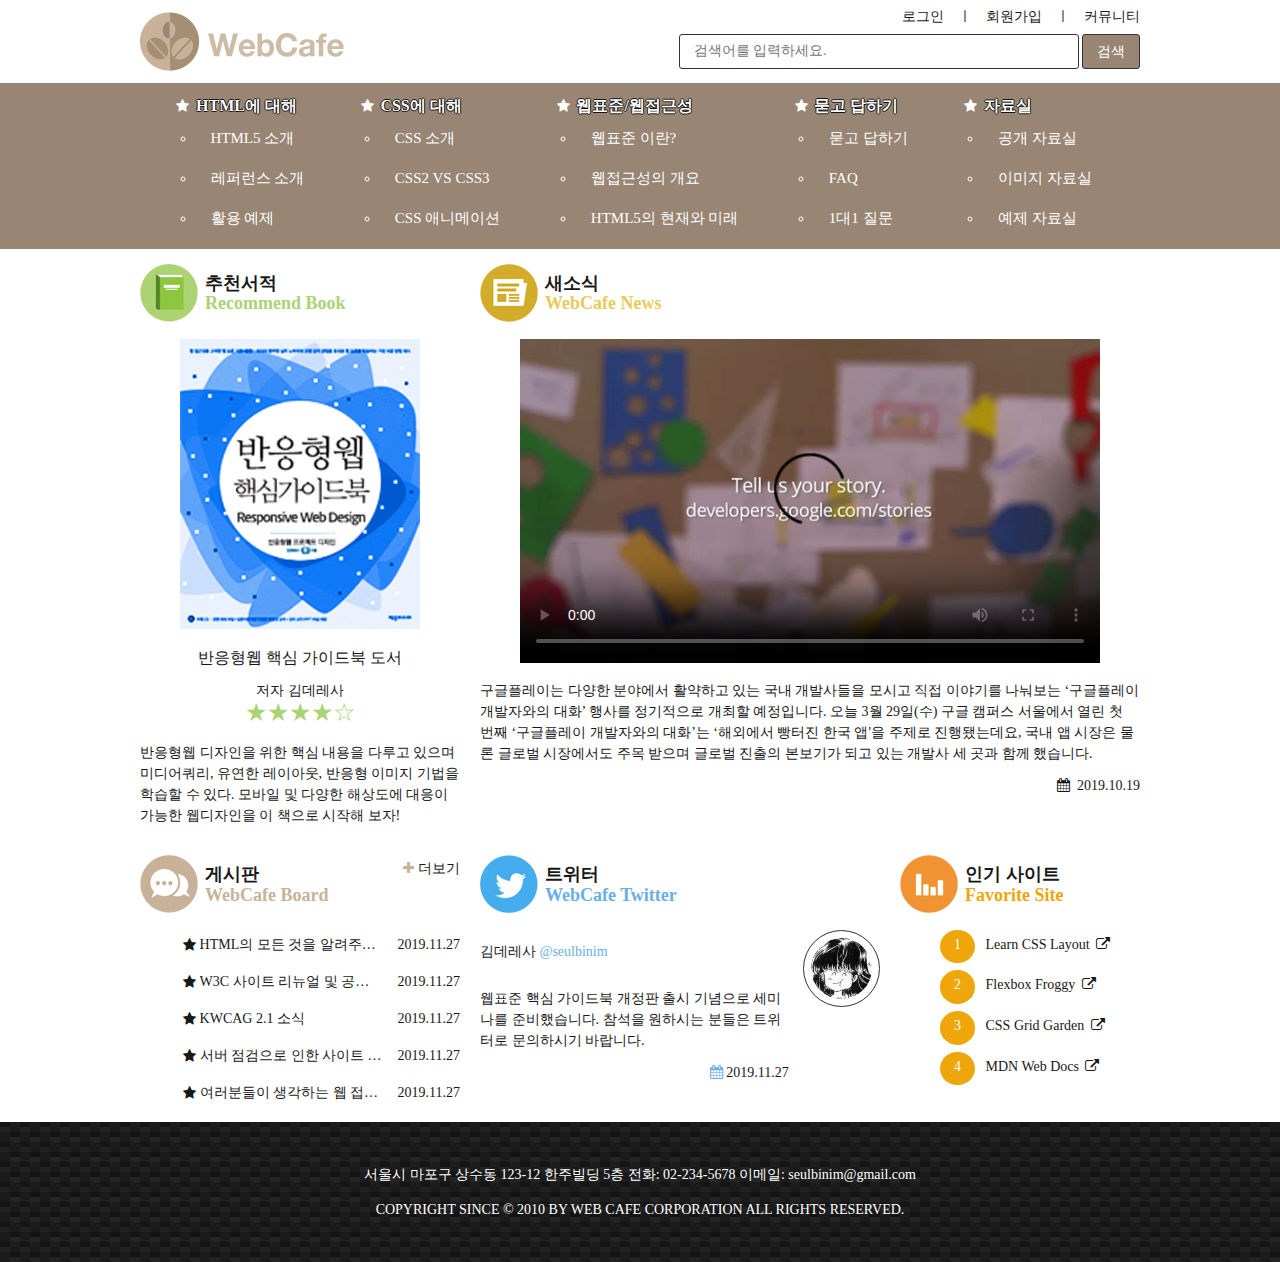
==== exRWD/index.html @ bb923dcf "RWD" ====
<!DOCTYPE html>
<html lang="ko-KR">
<head>
  <meta charset="UTF-8">
  <meta name="viewport" content="width=device-width, initial-scale=1.0">
  <meta http-equiv="X-UA-Compatible" content="ie=edge">
  <title>웹카페 - 반응형 웹</title>
  <link rel="stylesheet" href="./css/main.css">
  <link rel="stylesheet" href="./css/style/mobile.css" media="screen and (max-width: 999px)">
  <link rel="stylesheet" href="./css/style/desktop.css" media="screen and (min-width: 1000px)">
  <script src="./js/menu.js" defer></script>
</head>
<body>
  <div class="container">
    <header class="appHeader">
      <h1 class="brand resetMargin">
        <a href="index.html">
          <img src="./images/rwd-logo.png" alt="Web Cafe">
        </a>
      </h1>
      <ul class="memberOnly resetList">
        <li><a href="/">로그인</a></li>
        <li><span class="divider" aria-hidden="true">ㅣ</span><a href="/">회원가입</a></li>
        <li><span class="divider" aria-hidden="true">ㅣ</span><a href="/">커뮤니티</a></li>
      </ul>
      <form action="https://formspree.io/xyyzgpvy" method="POST" class="searchForm">
        <fieldset class="resetBox">
          <legend>검색</legend>
          <input type="search" required placeholder="검색어를 입력하세요." name="search" aria-label="검색어">
          <button type="submit" class="button buttonSearch">검색</button>
        </fieldset>
      </form>
    </header>
    <nav class="appNavigation menu">
      <h2 class="a11yHidden">메인 메뉴</h2>
      <button class="buttonNone buttonBurger" aria-label="메뉴 열기">
        <span class="burgerBar round positionTop"></span>
        <span class="burgerBar round positionMiddle"></span>
        <span class="burgerBar round positionBottom"></span>
      </button>
      <ul class="menu__list resetList">
        <li class="menu__item">
          <a href="#" class="menu__link">HTML에 대해</a>
          <ul class="menu__subMenu">
            <li><a href="#">HTML5 소개</a></li>
            <li><a href="#">레퍼런스 소개</a></li>
            <li><a href="#">활용 예제</a></li>
          </ul>
        </li>
        <li class="menu__item">
          <a href="#" class="menu__link">CSS에 대해</a>
          <ul class="menu__subMenu">
            <li><a href="#">CSS 소개</a></li>
            <li><a href="#">CSS2 VS CSS3</a></li>
            <li><a href="#">CSS 애니메이션</a></li>
          </ul>
        </li>
        <li class="menu__item">
          <a href="#" class="menu__link">웹표준/웹접근성</a>
          <ul class="menu__subMenu">
            <li><a href="#">웹표준 이란?</a></li>
            <li><a href="#">웹접근성의 개요</a></li>
            <li><a href="#">HTML5의 현재와 미래</a></li>
          </ul>
        </li>
        <li class="menu__item">
          <a href="#" class="menu__link">묻고 답하기</a>
          <ul class="menu__subMenu">
            <li><a href="#">묻고 답하기</a></li>
            <li><a href="#">FAQ</a></li>
            <li><a href="#">1대1 질문</a></li>
          </ul>
        </li>
        <li class="menu__item">
          <a href="#" class="menu__link">자료실</a>
          <ul class="menu__subMenu">
            <li><a href="#">공개 자료실</a></li>
            <li><a href="#">이미지 자료실</a></li>
            <li><a href="#">예제 자료실</a></li>
          </ul>
        </li>
      </ul>
    </nav>
    <main class="appMain">
      <section class="book">
        <h2 class="book__title sprite spriteBook">
          추천서적<span class="book__enTitle themeGreen">Recommend Book</span>
        </h2>
        <figure class="book__cover">
          <img src="./images/book_rwd.jpg" alt="" class="responsive" aria-labelledby="book__coverCaption">
          <figcaption id="book__coverCaption">
            반응형웹 핵심 가이드북 도서
          </figcaption>
        </figure>
        <dl class="book__info">
          <dt>저자</dt>
          <dd>김데레사</dd>
          <dt class="a11yHidden">평점</dt>
          <dd class="themeGreen" aria-label="5점 만점에 4점">
            <span aria-hidden="true">★★★★☆</span>
          </dd>
        </dl>
        <p class="book__summary">
          반응형웹 디자인을 위한 핵심 내용을 다루고 있으며 미디어쿼리, 유연한
          레이아웃, 반응형 이미지 기법을 학습할 수 있다. 모바일 및 다양한
          해상도에 대응이 가능한 웹디자인을 이 책으로 시작해 보자!
        </p>
      </section>
      <section class="news">
        <h2 class="news__title sprite spriteNews">
          새소식 <span class="news__enTitle themeYellow">WebCafe News</span>
        </h2>
        <figure class="news__videoContainer">
          <video class="news__video responsive" poster="media/poster.jpg" controls>
            <source src="media/stories.mp4" type="video/mp4" />
            <track
              src="media/stories-en.vtt"
              kind="captions"
              srclang="en"
              label="English Caption"
            />
          </video>
          <!-- <div class="iframeContainer iframe16To9">
            <iframe src="https://www.youtube.com/embed/0Jw7OBkkfzo" allowfullscreen></iframe>
          </div> -->
          <figcaption class="a11yHidden">구글 개발자 이야기</figcaption>
        </figure>
        <p class="news__summary">
          구글플레이는 다양한 분야에서 활약하고 있는 국내 개발사들을 모시고 직접
          이야기를 나눠보는 ‘구글플레이 개발자와의 대화’ 행사를 정기적으로
          개최할 예정입니다. 오늘 3월 29일(수) 구글 캠퍼스 서울에서 열린 첫 번째
          ‘구글플레이 개발자와의 대화’는 ‘해외에서 빵터진 한국 앱'을 주제로
          진행됐는데요, 국내 앱 시장은 물론 글로벌 시장에서도 주목 받으며 글로벌
          진출의 본보기가 되고 있는 개발사 세 곳과 함께 했습니다.
        </p>
        <time class="news__date icon-calendar" datetime="2019-10-19T14:03:23">
          2019.10.19
        </time>
      </section>
      <section class="board">
        <h2 class="board__title sprite spriteBoard">
          게시판<span class="board__enTitle themeBrown">WebCafe Board</span>
        </h2>
        <ul class="board__list">
          <li class="icon-star">
            <a href="#">HTML의 모든 것을 알려주마 샘플 활용법</a>
            <time datetime="2019-11-27T11:44:30">2019.11.27</time>
          </li>
          <li class="icon-star">
            <a href="#">W3C 사이트 리뉴얼 및 공지사항</a>
            <time datetime="2019-11-27T11:44:30">2019.11.27</time>
          </li>
          <li class="icon-star">
            <a href="#">KWCAG 2.1 소식</a>
            <time datetime="2019-11-27T11:44:30">2019.11.27</time>
          </li>
          <li class="icon-star">
            <a href="#">서버 점검으로 인한 사이트 이용안내 입니다.</a>
            <time datetime="2019-11-27T11:44:30">2019.11.27</time>
          </li>
          <li class="icon-star">
            <a href="#">여러분들이 생각하는 웹 접근성에 대해 이야기를 나누어 봅시다.</a>
            <time datetime="2019-11-27T11:44:30">2019.11.27</time>
          </li>
        </ul>
        <a href="/" title="게시판" class="board__more"><span class="icon-plus themeBrown"></span>더보기</a>
      </section>
      <section class="favorite">
        <h2 class="favorite__title sprite spriteFavorite">
          인기 사이트<span class="favorite__enTitle themeOrange">Favorite Site</span>
        </h2>
        <ol class="favorite__list">
          <li>
            <a href="http://ko.learnlayout.com/" target="_blank" data-tooltip="새창으로 열립니다.">
              Learn CSS Layout 
              <span class="icon-link-ext" aria-hidden="true"></span>
            </a>
          </li>
          <li>
            <a href="http://flexboxfroggy.com/#ko" target="_blank" data-tooltip="새창으로 열립니다.">
              Flexbox Froggy 
              <span class="icon-link-ext" aria-hidden="true"></span>
            </a>
          </li>
          <li>
            <a href="http://cssgridgarden.com/#ko" target="_blank" data-tooltip="새창으로 열립니다.">
              CSS Grid Garden 
              <span class="icon-link-ext" aria-hidden="true"></span>
            </a>
          </li>
          <li>
            <a href="https://developer.mozilla.org/ko/" target="_blank" data-tooltip="새창으로 열립니다.">
              MDN Web Docs 
              <span class="icon-link-ext" aria-hidden="true"></span>
            </a>
          </li>
        </ol>
      </section>
      <article class="twitter">
        <h2 class="twitter__title sprite spriteTwitter">
          트위터<span class="twitter__enTitle themeSkyblue">WebCafe Twitter</span>
        </h2>
        <div class="twitter__container">
          <dl class="twitter__userInfo">
            <dt class="a11yHidden">사용자 이름</dt>
            <dd class="twitter__userName">김데레사</dd>
            <dt class="a11yHidden">사용자 ID</dt>
            <dd class="twitter__userId themeSkyblue">
              <a href="/" target="_blank" title="트위터 계정으로 이동">@seulbinim</a>
            </dd>
          </dl>
          <figure class="twitter__userProfile">
            <img src="./images/seulbinim.jpg" alt="" class="responsive circlePhoto">
          </figure>
          <p class="twitter__summary">
            웹표준 핵심 가이드북 개정판 출시 기념으로 세미나를 준비했습니다. 
            참석을 원하시는 분들은 트위터로 문의하시기 바랍니다.
          </p>
          <time class="twitter__date" datetime="2019-11-27T15:03:25">
            <span class="icon-calendar themeSkyblue"></span>2019.11.27
          </time>
        </div>
      </article>
    </main>
    <footer class="appFooter">
      <address class="address">
        <span>서울시 마포구 상수동 123-12 한주빌딩 5층</span>
        <span>전화: <a class="address__telephone" href="tel:022345678">02-234-5678</a></span>
        <span>이메일:
          <a class="address__link" href="mailto:seulbinim@gmail.com?subject=문의사항">seulbinim@gmail.com</a></span>
      </address>
      <small class="copyright">
        Copyright since &copy; 2010 by Web Cafe CORPORATION ALL RIGHTS RESERVED.
      </small>
    </footer>
  </div>
</body>
</html>
---- exRWD/css/main.css ----
@charset "utf-8";
@import url("./reset/normalize.css");
@import url("./reset/reset.css");
@import url("./typography/typography.css");
@import url("./module/a11y.css");
@import url("./module/module.css");
@import url("./style/common.css");
---- exRWD/css/style/mobile.css ----
/* Mobile Layout */
body{
  font-size: 1.5rem;
}
.container{
  flex-flow: row wrap;
}
.appHeader, .appMain, .appFooter{
  width: 100%;
}
/* 헤더 */
.appHeader{
  display: flex;
  flex-flow: row wrap;
  padding-bottom: 1em;
  background: #38302e;
}
.brand, .memberOnly, .searchForm{
  width: 100%;
}
.brand, .searchForm{
  padding-left: 20px;
  padding-right: 20px;
}
/* 로고 */
.brand{
  padding-top: 0.5em;
  padding-bottom: 0.5em;
}
/* 멤버 서비스 */
.memberOnly{
  order: -1;
  display: flex;
  flex-flow: row nowrap;
  justify-content: flex-end;
  padding-left: 20px;
  padding-right: 5px;
  background: #988574;
  color: #fff;
}
/* 검색 폼 */
[type="search"]{
  width: calc(100% - 50px);
  margin-right: 10px;
}

.buttonSearch{
  border: 0;
  padding: 0;
  background: transparent;
  width: 35px;
  height: 35px;
  color: #fff;
  position: relative;
}
.buttonSearch::after{
  content: "";
  position: absolute;
  top: 0;
  left: 0;
  width: 100%;
  height: 100%;
  background: url("./../images/btn_search.png") no-repeat;
  background-size: 100% 100%;
}
/* 내비게이션 - 메인 메뉴 */

.menu{
  width: 100%;
}
.buttonBurger{
  width: 35px;
  height: 35px;
  position: absolute;
  top: 60px;
  right: 20px;
  overflow: hidden;
}
.burgerBar{
  position: absolute;
  left: 0;
  width: 100%;
  height: 20%;
  background: #fff;
  transition: all 0.2s;
}

.positionTop{
  top: 0;
}
.positionMiddle{
  top: 50%;
  transform: translateY(-50%);
}
.positionBottom{
  top: 100%;
  transform: translateY(-100%);
}

.isAct .positionTop{
  top: 50%;
  transform: translateY(-50%) rotate(45deg);
}
.isAct .positionMiddle{
  transform: translate(-100%, -50%);
}
.isAct .positionBottom{
  top: 50%;
  transform: translateY(-50%) rotate(-45deg);
}

.menu__list{
  width: 70%;
  height: 100vh;
  background: rgba(0,0,0,0.85);
  color: #fff;
  z-index: 1000;
  position: fixed;
  top: 0;
  left: 0;
  padding: 2em 1em;
  transform: translateX(-100%);
  transition: all 0.2s;
}
.isAct .menu__list{
  transform: none;
}
.menu__list a:hover, .menu__list a:focus{
  color: inherit;
}

.menu__item{
  margin: 1em 0;
}
.menu__link{
  display: inline-block;
  padding: 0.5em 1em;
}
.menu__subMenu{
  margin: 1em 0;
  display: none;
}
.menuAct .menu__subMenu{
  display: block;
}
.menu__subMenu a{
  display: block;
  padding: 0.5em 1em;
  margin-top: 0.5em;
}
.appMain{
  flex-flow: row wrap;
  padding: 1em 20px;
}
.book, .news, .board, .favorite, .twitter{
  width: 100%;
}

/* 푸터 */
.address span{
  display: block;
}
---- exRWD/css/style/desktop.css ----
/* Desktop Layout */
body{
  font-size: 1.4rem;
}
.container{
  flex-flow: column nowrap;
  align-items: center;
}
.appHeader, .menu__list ,.appMain{
  /* width: 1000px;  */
  /* 1280 해상도를 기준으로 디자인 */
  width: 78.125%;
  max-width: 1800px;
}

/* 헤더 */
.appHeader{
  position: relative;
  padding-bottom: 1em;
  min-height: 60px;
}
/* 로고 */
.brand{
  position: absolute;
  top: 50%;
  left: 0;
  margin-top: -30px;
}
/* 멤버 서비스 */
.memberOnly{
  text-align: right;
  font-size: 0;
  margin-right: -14px;
}
.memberOnly li{
  display: inline-block;
  font-size: 1.4rem;
}

/* 검색 폼 */
.searchForm{
  text-align: right;
}
[type="search"], .buttonSearch{
  vertical-align: middle;
}
[type="search"]{
  width: 400px;
}
.buttonSearch{
  background: #988574;
  color: #fff;
  height: 35px;
}
.appNavigation, .appFooter{
  width: 100%;
}
/* 메인 메뉴 */
.menu{
  background: #988574;
}
.buttonBurger{
  display: none;
}
.menu__list{
  margin-left: auto;
  margin-right: auto;
  overflow: hidden;
  padding: 1em;
  color: #fff;
  display: flex;
  flex-flow: row nowrap;
  justify-content: space-around;
}
/* .menu__item{
  float: left;
  margin: 0 22px;
} */
.menu__link{
  cursor: default;
  text-shadow: 1px 0 0 rgba(0,0,0,0.85), 0 1px 0 rgba(0,0,0,0.85), -1px 0 0 rgba(0,0,0,0.85), 0 -1px 0 rgba(0,0,0,0.85);
}
.menu__link:hover, .menu__link:focus{
  color: inherit
}
.menu__subMenu{
  padding-left: 1.5em;
}
.menu__subMenu a{
  display: block;
  padding: 0.5em 1em;
  margin-top: 0.5em;
}
.menu__subMenu a:hover, .menu__subMenu a:focus{
  color: #ff0;
}
.appMain{ 
  flex-flow: row wrap;
  justify-content: space-between;
}
.book{
  /* width: 320px; */
  width: 32%;
}
.news{
  /* width: 660px; */
  width: 66%;
}
.board{
  /* width: 320px; */
  width: 32%;
}
.favorite{
  order: 1;
  /* width: 240px; */
  width: 24%;
}
.twitter{
  /* width: 400px; */
  width: 40%;
}
/* 푸터 */
.appFooter{
  text-align: center;
}
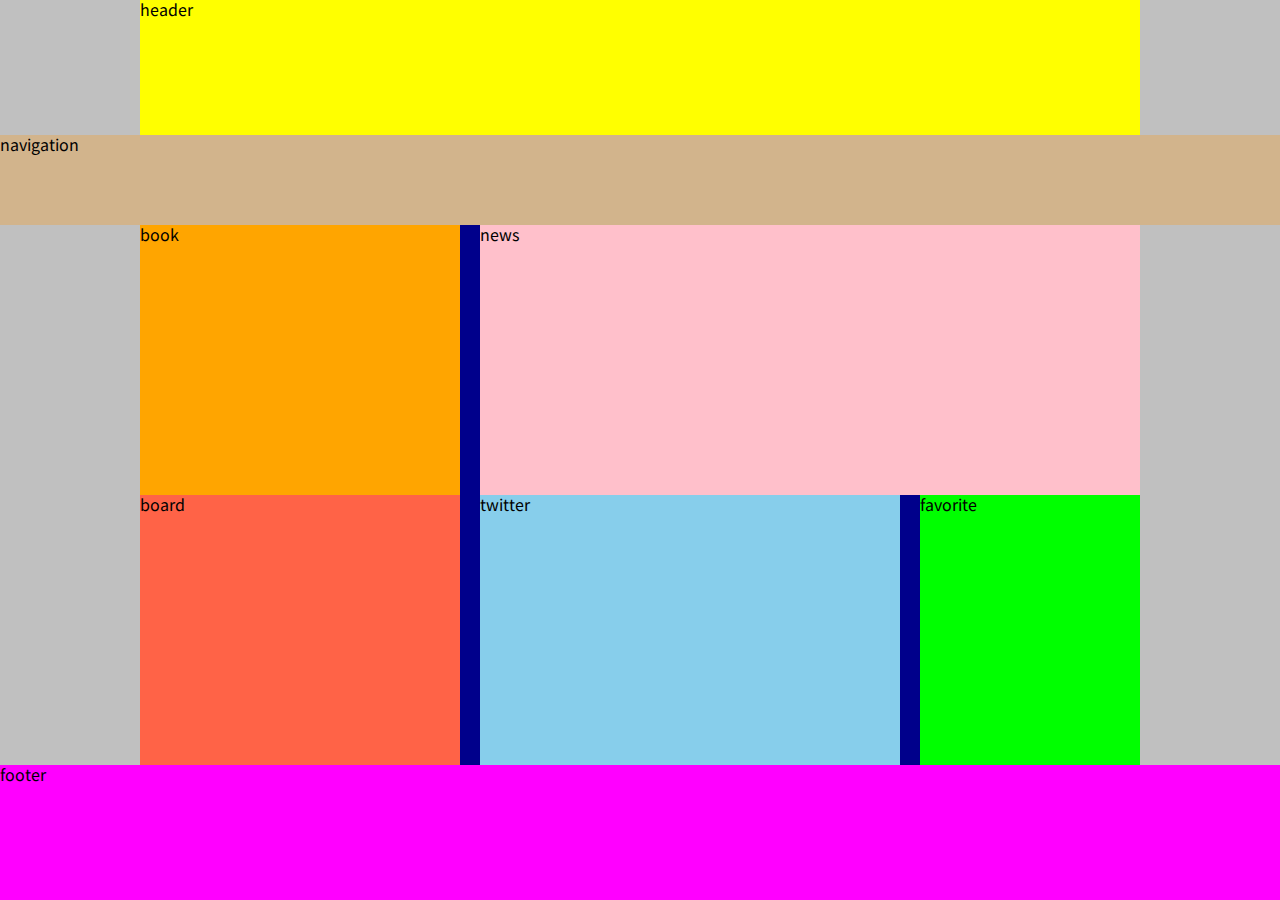
==== commit 2bd7b415: "RWD Layout Complete" ====
--- a/exRWD/index.html
+++ b/exRWD/index.html
@@ -1,238 +1,43 @@
 <!DOCTYPE html>
 <html lang="ko-KR">
 <head>
-  <meta charset="UTF-8">
-  <meta name="viewport" content="width=device-width, initial-scale=1.0">
-  <meta http-equiv="X-UA-Compatible" content="ie=edge">
-  <title>웹카페 - 반응형 웹</title>
-  <link rel="stylesheet" href="./css/main.css">
-  <link rel="stylesheet" href="./css/style/mobile.css" media="screen and (max-width: 999px)">
-  <link rel="stylesheet" href="./css/style/desktop.css" media="screen and (min-width: 1000px)">
-  <script src="./js/menu.js" defer></script>
+    <meta charset="UTF-8">
+    <!--  -->
+    <meta name="viewport" content="width=device-width, initial-scale=1.0"> 
+    <meta http-equiv="X-UA-Compatible" content="ie=edge">
+    <link rel="stylesheet" href="./css/style.css">
+    <link rel="stylesheet" href="./css/style/small.css" media="screen and (max-width:999px)">
+    <link rel="stylesheet" href="./css/style/large.css" media="screen and (min-width:1000px)">
+    <title>웹 카페-RWD</title>
 </head>
 <body>
-  <div class="container">
-    <header class="appHeader">
-      <h1 class="brand resetMargin">
-        <a href="index.html">
-          <img src="./images/rwd-logo.png" alt="Web Cafe">
-        </a>
-      </h1>
-      <ul class="memberOnly resetList">
-        <li><a href="/">로그인</a></li>
-        <li><span class="divider" aria-hidden="true">ㅣ</span><a href="/">회원가입</a></li>
-        <li><span class="divider" aria-hidden="true">ㅣ</span><a href="/">커뮤니티</a></li>
-      </ul>
-      <form action="https://formspree.io/xyyzgpvy" method="POST" class="searchForm">
-        <fieldset class="resetBox">
-          <legend>검색</legend>
-          <input type="search" required placeholder="검색어를 입력하세요." name="search" aria-label="검색어">
-          <button type="submit" class="button buttonSearch">검색</button>
-        </fieldset>
-      </form>
-    </header>
-    <nav class="appNavigation menu">
-      <h2 class="a11yHidden">메인 메뉴</h2>
-      <button class="buttonNone buttonBurger" aria-label="메뉴 열기">
-        <span class="burgerBar round positionTop"></span>
-        <span class="burgerBar round positionMiddle"></span>
-        <span class="burgerBar round positionBottom"></span>
-      </button>
-      <ul class="menu__list resetList">
-        <li class="menu__item">
-          <a href="#" class="menu__link">HTML에 대해</a>
-          <ul class="menu__subMenu">
-            <li><a href="#">HTML5 소개</a></li>
-            <li><a href="#">레퍼런스 소개</a></li>
-            <li><a href="#">활용 예제</a></li>
-          </ul>
-        </li>
-        <li class="menu__item">
-          <a href="#" class="menu__link">CSS에 대해</a>
-          <ul class="menu__subMenu">
-            <li><a href="#">CSS 소개</a></li>
-            <li><a href="#">CSS2 VS CSS3</a></li>
-            <li><a href="#">CSS 애니메이션</a></li>
-          </ul>
-        </li>
-        <li class="menu__item">
-          <a href="#" class="menu__link">웹표준/웹접근성</a>
-          <ul class="menu__subMenu">
-            <li><a href="#">웹표준 이란?</a></li>
-            <li><a href="#">웹접근성의 개요</a></li>
-            <li><a href="#">HTML5의 현재와 미래</a></li>
-          </ul>
-        </li>
-        <li class="menu__item">
-          <a href="#" class="menu__link">묻고 답하기</a>
-          <ul class="menu__subMenu">
-            <li><a href="#">묻고 답하기</a></li>
-            <li><a href="#">FAQ</a></li>
-            <li><a href="#">1대1 질문</a></li>
-          </ul>
-        </li>
-        <li class="menu__item">
-          <a href="#" class="menu__link">자료실</a>
-          <ul class="menu__subMenu">
-            <li><a href="#">공개 자료실</a></li>
-            <li><a href="#">이미지 자료실</a></li>
-            <li><a href="#">예제 자료실</a></li>
-          </ul>
-        </li>
-      </ul>
-    </nav>
-    <main class="appMain">
-      <section class="book">
-        <h2 class="book__title sprite spriteBook">
-          추천서적<span class="book__enTitle themeGreen">Recommend Book</span>
-        </h2>
-        <figure class="book__cover">
-          <img src="./images/book_rwd.jpg" alt="" class="responsive" aria-labelledby="book__coverCaption">
-          <figcaption id="book__coverCaption">
-            반응형웹 핵심 가이드북 도서
-          </figcaption>
-        </figure>
-        <dl class="book__info">
-          <dt>저자</dt>
-          <dd>김데레사</dd>
-          <dt class="a11yHidden">평점</dt>
-          <dd class="themeGreen" aria-label="5점 만점에 4점">
-            <span aria-hidden="true">★★★★☆</span>
-          </dd>
-        </dl>
-        <p class="book__summary">
-          반응형웹 디자인을 위한 핵심 내용을 다루고 있으며 미디어쿼리, 유연한
-          레이아웃, 반응형 이미지 기법을 학습할 수 있다. 모바일 및 다양한
-          해상도에 대응이 가능한 웹디자인을 이 책으로 시작해 보자!
-        </p>
-      </section>
-      <section class="news">
-        <h2 class="news__title sprite spriteNews">
-          새소식 <span class="news__enTitle themeYellow">WebCafe News</span>
-        </h2>
-        <figure class="news__videoContainer">
-          <video class="news__video responsive" poster="media/poster.jpg" controls>
-            <source src="media/stories.mp4" type="video/mp4" />
-            <track
-              src="media/stories-en.vtt"
-              kind="captions"
-              srclang="en"
-              label="English Caption"
-            />
-          </video>
-          <!-- <div class="iframeContainer iframe16To9">
-            <iframe src="https://www.youtube.com/embed/0Jw7OBkkfzo" allowfullscreen></iframe>
-          </div> -->
-          <figcaption class="a11yHidden">구글 개발자 이야기</figcaption>
-        </figure>
-        <p class="news__summary">
-          구글플레이는 다양한 분야에서 활약하고 있는 국내 개발사들을 모시고 직접
-          이야기를 나눠보는 ‘구글플레이 개발자와의 대화’ 행사를 정기적으로
-          개최할 예정입니다. 오늘 3월 29일(수) 구글 캠퍼스 서울에서 열린 첫 번째
-          ‘구글플레이 개발자와의 대화’는 ‘해외에서 빵터진 한국 앱'을 주제로
-          진행됐는데요, 국내 앱 시장은 물론 글로벌 시장에서도 주목 받으며 글로벌
-          진출의 본보기가 되고 있는 개발사 세 곳과 함께 했습니다.
-        </p>
-        <time class="news__date icon-calendar" datetime="2019-10-19T14:03:23">
-          2019.10.19
-        </time>
-      </section>
-      <section class="board">
-        <h2 class="board__title sprite spriteBoard">
-          게시판<span class="board__enTitle themeBrown">WebCafe Board</span>
-        </h2>
-        <ul class="board__list">
-          <li class="icon-star">
-            <a href="#">HTML의 모든 것을 알려주마 샘플 활용법</a>
-            <time datetime="2019-11-27T11:44:30">2019.11.27</time>
-          </li>
-          <li class="icon-star">
-            <a href="#">W3C 사이트 리뉴얼 및 공지사항</a>
-            <time datetime="2019-11-27T11:44:30">2019.11.27</time>
-          </li>
-          <li class="icon-star">
-            <a href="#">KWCAG 2.1 소식</a>
-            <time datetime="2019-11-27T11:44:30">2019.11.27</time>
-          </li>
-          <li class="icon-star">
-            <a href="#">서버 점검으로 인한 사이트 이용안내 입니다.</a>
-            <time datetime="2019-11-27T11:44:30">2019.11.27</time>
-          </li>
-          <li class="icon-star">
-            <a href="#">여러분들이 생각하는 웹 접근성에 대해 이야기를 나누어 봅시다.</a>
-            <time datetime="2019-11-27T11:44:30">2019.11.27</time>
-          </li>
-        </ul>
-        <a href="/" title="게시판" class="board__more"><span class="icon-plus themeBrown"></span>더보기</a>
-      </section>
-      <section class="favorite">
-        <h2 class="favorite__title sprite spriteFavorite">
-          인기 사이트<span class="favorite__enTitle themeOrange">Favorite Site</span>
-        </h2>
-        <ol class="favorite__list">
-          <li>
-            <a href="http://ko.learnlayout.com/" target="_blank" data-tooltip="새창으로 열립니다.">
-              Learn CSS Layout 
-              <span class="icon-link-ext" aria-hidden="true"></span>
-            </a>
-          </li>
-          <li>
-            <a href="http://flexboxfroggy.com/#ko" target="_blank" data-tooltip="새창으로 열립니다.">
-              Flexbox Froggy 
-              <span class="icon-link-ext" aria-hidden="true"></span>
-            </a>
-          </li>
-          <li>
-            <a href="http://cssgridgarden.com/#ko" target="_blank" data-tooltip="새창으로 열립니다.">
-              CSS Grid Garden 
-              <span class="icon-link-ext" aria-hidden="true"></span>
-            </a>
-          </li>
-          <li>
-            <a href="https://developer.mozilla.org/ko/" target="_blank" data-tooltip="새창으로 열립니다.">
-              MDN Web Docs 
-              <span class="icon-link-ext" aria-hidden="true"></span>
-            </a>
-          </li>
-        </ol>
-      </section>
-      <article class="twitter">
-        <h2 class="twitter__title sprite spriteTwitter">
-          트위터<span class="twitter__enTitle themeSkyblue">WebCafe Twitter</span>
-        </h2>
-        <div class="twitter__container">
-          <dl class="twitter__userInfo">
-            <dt class="a11yHidden">사용자 이름</dt>
-            <dd class="twitter__userName">김데레사</dd>
-            <dt class="a11yHidden">사용자 ID</dt>
-            <dd class="twitter__userId themeSkyblue">
-              <a href="/" target="_blank" title="트위터 계정으로 이동">@seulbinim</a>
-            </dd>
-          </dl>
-          <figure class="twitter__userProfile">
-            <img src="./images/seulbinim.jpg" alt="" class="responsive circlePhoto">
-          </figure>
-          <p class="twitter__summary">
-            웹표준 핵심 가이드북 개정판 출시 기념으로 세미나를 준비했습니다. 
-            참석을 원하시는 분들은 트위터로 문의하시기 바랍니다.
-          </p>
-          <time class="twitter__date" datetime="2019-11-27T15:03:25">
-            <span class="icon-calendar themeSkyblue"></span>2019.11.27
-          </time>
-        </div>
-      </article>
-    </main>
-    <footer class="appFooter">
-      <address class="address">
-        <span>서울시 마포구 상수동 123-12 한주빌딩 5층</span>
-        <span>전화: <a class="address__telephone" href="tel:022345678">02-234-5678</a></span>
-        <span>이메일:
-          <a class="address__link" href="mailto:seulbinim@gmail.com?subject=문의사항">seulbinim@gmail.com</a></span>
-      </address>
-      <small class="copyright">
-        Copyright since &copy; 2010 by Web Cafe CORPORATION ALL RIGHTS RESERVED.
-      </small>
-    </footer>
-  </div>
+    <div class="container">
+        <header class="appHeader">
+            header
+        </header>
+        <nav class="appNavigation">
+            navigation
+        </nav>
+        <main class="appMain">
+            <section class="book">
+                book
+            </section>
+            <section class="news">
+                news
+            </section>
+            <section class="board">
+                board
+            </section>
+            <section class="favorite">
+                favorite
+            </section>
+            <article class="twitter">
+                twitter
+            </article>
+        </main>
+        <footer class="appFooter">
+            footer
+        </footer>
+    </div>
 </body>
-</html>
+</html>--- a/exRWD/css/style.css
+++ b/exRWD/css/style.css
@@ -0,0 +1,12 @@
+@charset "utf-8";
+@import url(./reset/normalize.css);
+@import url(./reset/reset.css);
+@import url(./module/a11y.css);
+@import url(./typography/textstyle.css);
+@import url(./module/designpart.css);
+@import url(./style/public.css);
+@import url(./style/background.css);
+
+body{
+    background-color: yellow;
+}--- a/exRWD/css/style/small.css
+++ b/exRWD/css/style/small.css
@@ -0,0 +1,21 @@
+body{
+    background-color: pink;
+    font-size:1.4rem;
+}
+.appHeader, .appMain, .appFooter{
+    width:100%;
+}
+.appNavigation{
+    position: fixed;
+    top:0;
+    left:0;
+    width:70vw;
+    height:100vh;
+    transform: translate(-98%);
+}
+.appMain{
+    min-height:70vh;
+}
+.book, .news, .board, .favorite, .twitter{
+    width:100%;
+}--- a/exRWD/css/style/large.css
+++ b/exRWD/css/style/large.css
@@ -0,0 +1,32 @@
+body{
+    background-color: skyblue;
+    font-size: 1.6rem;
+}
+.container{    
+    justify-content: center;    
+}
+.appHeader, .appMain{
+    width:1000px;
+}
+.appNavigation, .appFooter{
+    width:100%;
+}
+.appMain{
+    justify-content: space-between;
+}
+.book{
+    width: 320px;
+}
+.news{
+    width:660px;
+}
+.board{
+    width:320px;
+}
+.favorite{
+    width:220px;
+    order:1;
+}
+.twitter{
+    width:420px;
+}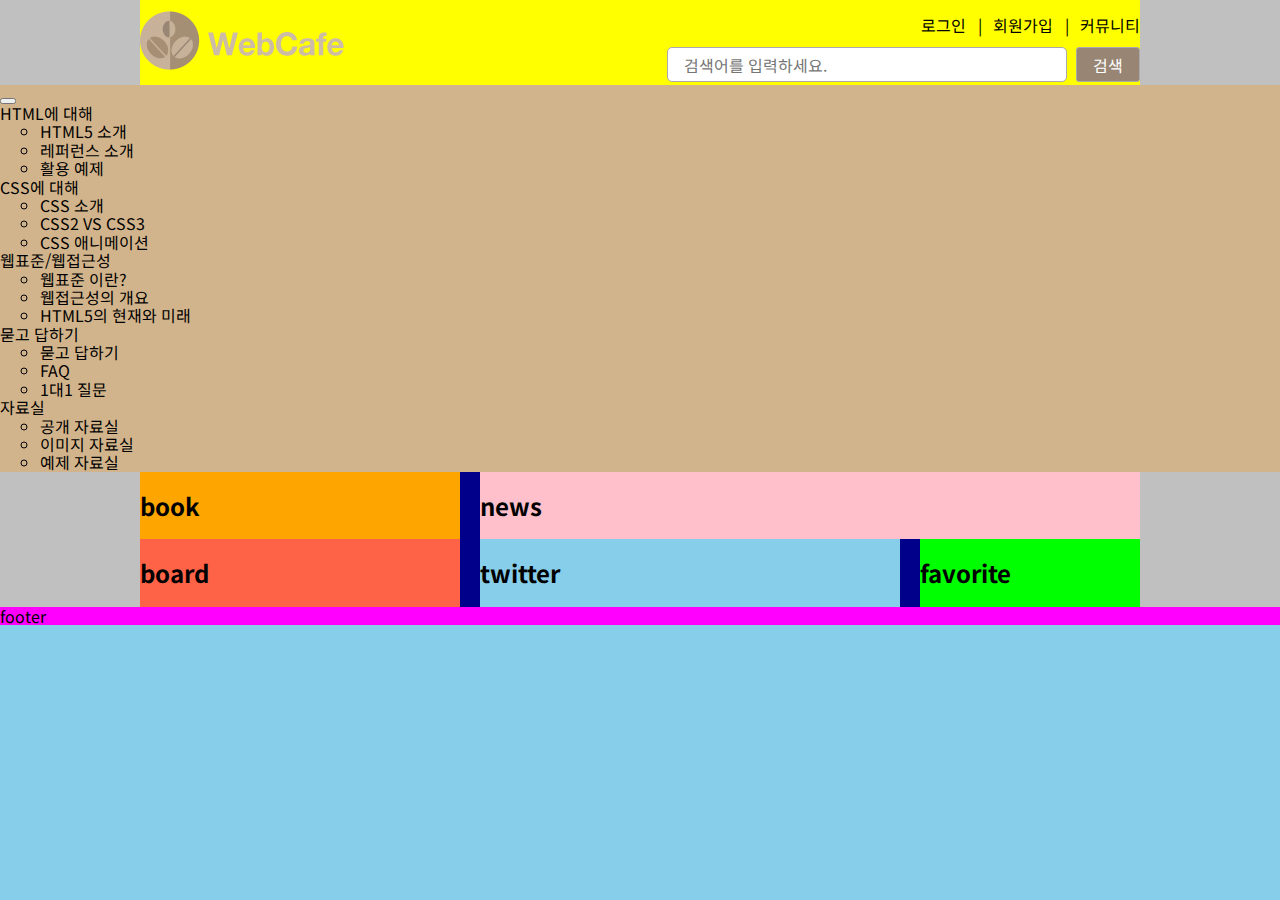
==== commit a9681ab0: "HTML/CSS class RWD nav" ====
--- a/exRWD/index.html
+++ b/exRWD/index.html
@@ -13,26 +13,100 @@
 <body>
     <div class="container">
         <header class="appHeader">
-            header
+            <h1 class="brand">
+                <a href="#">
+                    <img class="responsive" src="./images/rwd-logo.png" alt="Web Cafe">
+                </a>
+            </h1>            
+            <ul class="memberOnly resetList">
+                <li><a href="#">로그인</a></li>
+                <li><span aria-hidden="true">|</span><a href="#">회원가입</a></li>
+                <li><span aria-hidden="true">|</span><a href="#">커뮤니티</a></li>
+            </ul>
+            <form action="https://formspree.io/xyyzgpvy" method="POST" class="searchForm">
+                <fieldset class="resetBox">
+                    <legend>검색 폼</legend>
+                    <label for="search" class="a11yHidden">검색어</label>
+                    <input type="search" id="search" name="search" placeholder="검색어를 입력하세요." required>
+                    <button type="submit" class="button buttonSearch">검색</button>
+                </fieldset>
+            </form>
         </header>
-        <nav class="appNavigation">
-            navigation
+        <nav class="appNavigation menu">
+            <h2 class="a11yHidden">메인 메뉴</h2>
+            <button type="button" class="buttonNone buttonBurger" aria-label="메뉴 열기" >
+                <span class="burgerBar round positionTop"></span>
+                <span class="burgerBar round positionMiddle"></span>
+                <span class="burgerBar round positionBottom"></span>
+            </button>
+            <ul class="menu__list resetList">
+                <li class="menu__item">
+                    <a href="#" class="menu__link">HTML에 대해</a>
+                    <ul class="menu__subMenu">
+                        <li><a href="#">HTML5 소개</a></li>
+                        <li><a href="#">레퍼런스 소개</a></li>
+                        <li><a href="#">활용 예제</a></li>
+                    </ul>
+                </li>                
+                <li class="menu__item">
+                    <a href="#" class="menu__link">CSS에 대해</a>
+                    <ul class="menu__subMenu">
+                        <li><a href="#">CSS 소개</a></li>
+                        <li><a href="#">CSS2 VS CSS3</a></li>
+                        <li><a href="#">CSS 애니메이션</a></li>
+                    </ul>
+                </li>                
+                <li class="menu__item">
+                    <a href="#" class="menu__link">웹표준/웹접근성</a>
+                    <ul class="menu__subMenu">
+                        <li><a href="#">웹표준 이란?</a></li>
+                        <li><a href="#">웹접근성의 개요</a></li>
+                        <li><a href="#">HTML5의 현재와 미래</a></li>
+                    </ul>
+                </li>                
+                <li class="menu__item">
+                    <a href="#" class="menu__link">묻고 답하기</a>
+                    <ul class="menu__subMenu">
+                        <li><a href="#">묻고 답하기</a></li>
+                        <li><a href="#">FAQ</a></li>
+                        <li><a href="#">1대1 질문</a></li>
+                    </ul>
+                </li>                
+                <li class="menu__item">
+                    <a href="#" class="menu__link">자료실</a>
+                    <ul class="menu__subMenu">
+                        <li><a href="#">공개 자료실</a></li>
+                        <li><a href="#">이미지 자료실</a></li>
+                        <li><a href="#">예제 자료실</a></li>
+                    </ul>
+                </li>                
+            </ul>
         </nav>
         <main class="appMain">
             <section class="book">
-                book
+                <h2>
+                    book
+                </h2>
             </section>
             <section class="news">
-                news
+                <h2>
+                    news
+                </h2>
             </section>
             <section class="board">
-                board
+                <h2>
+                    board
+                </h2>
             </section>
             <section class="favorite">
-                favorite
+                <h2>
+                    favorite
+                </h2>
             </section>
             <article class="twitter">
-                twitter
+                <h2>
+                    twitter
+                </h2>
             </article>
         </main>
         <footer class="appFooter">
--- a/exRWD/css/style/small.css
+++ b/exRWD/css/style/small.css
@@ -11,11 +11,59 @@
     left:0;
     width:70vw;
     height:100vh;
-    transform: translate(-98%);
-}
-.appMain{
-    min-height:70vh;
+    transform: translate(-100%);
 }
 .book, .news, .board, .favorite, .twitter{
     width:100%;
-}+}
+/* HEADER */
+.appHeader{
+    display:flex;    
+    flex-flow:row wrap;
+    align-items: center; 
+    background-color: #38302e;   
+    padding-bottom: 1em;
+}
+.brand, .memberOnly, .searchForm{
+    width:100%;
+    padding-left: 20px;
+    padding-right: 20px;
+}
+.brand a{
+    display: block;    
+}
+.memberOnly {
+    order:-1;
+    color:#fff;
+    background-color: rgb(152, 133, 116);
+}
+input[name="search"]{
+    border:1px solid #aaa;
+    border-radius: 5px;
+    height:35px;
+    margin-right: 5px;
+    padding-left: 1em;
+    width: calc(100% - 45px);
+    vertical-align: middle;
+}
+.buttonSearch{
+    width:35px;
+    height:35px;
+    line-height: 30px;
+    text-align: center;
+    padding:0;
+    border: 0;
+    font-size: 0.8em;
+    position: relative;
+    background-color: transparent;
+}
+.buttonSearch::before{
+    content: "";
+    width:100%;
+    height: 100%;
+    position: absolute;
+    top:0;
+    left:0;
+    background-image: url(../images/btn_search.png);
+    background-size: cover;    
+}
--- a/exRWD/css/style/large.css
+++ b/exRWD/css/style/large.css
@@ -6,8 +6,68 @@
     justify-content: center;    
 }
 .appHeader, .appMain{
-    width:1000px;
+    width:1000px;    
 }
+.appHeader{
+    height: 85px;
+    display: flex;
+    flex-flow: column wrap;
+    justify-content: center;
+    
+    /* display: grid;
+    grid-template-columns: 1fr 1fr;
+    grid-template-rows: auto auto ;
+    grid-template-areas: "brand member"
+                         "brand search"; */
+}
+.brand{    
+    margin:0;    
+    /* grid-area: brand; */
+}
+.memberOnly{    
+    /* grid-area: member; */
+}
+.searchForm{    
+    text-align: right;
+    /* grid-area: search;     */
+}
+input[name="search"]{
+    width:400px;
+}
+.buttonSearch{
+    border: 1px solid #aaa;
+    border-radius: 3px;
+    background-color: #988574;
+    color:#fff;
+    height:35px;
+}
+/* .appHeader{
+    padding:10px;
+    max-height: 80px;
+    display: flex;
+    flex-flow: column wrap;
+    align-content: space-between;
+    justify-content: center;
+}
+.memberOnly{
+    display: flex;
+    justify-content: flex-end; 
+    font-weight: 400;
+}
+.searchForm{
+    margin-top:5px;
+}
+input[name="search"]{
+    width:400px;
+    height:35px;
+    padding:3px 15px;
+}
+.buttonSearch{    
+    font-size:0.9em;
+    background: #988574;
+    color:#fff;
+    
+} */
 .appNavigation, .appFooter{
     width:100%;
 }
